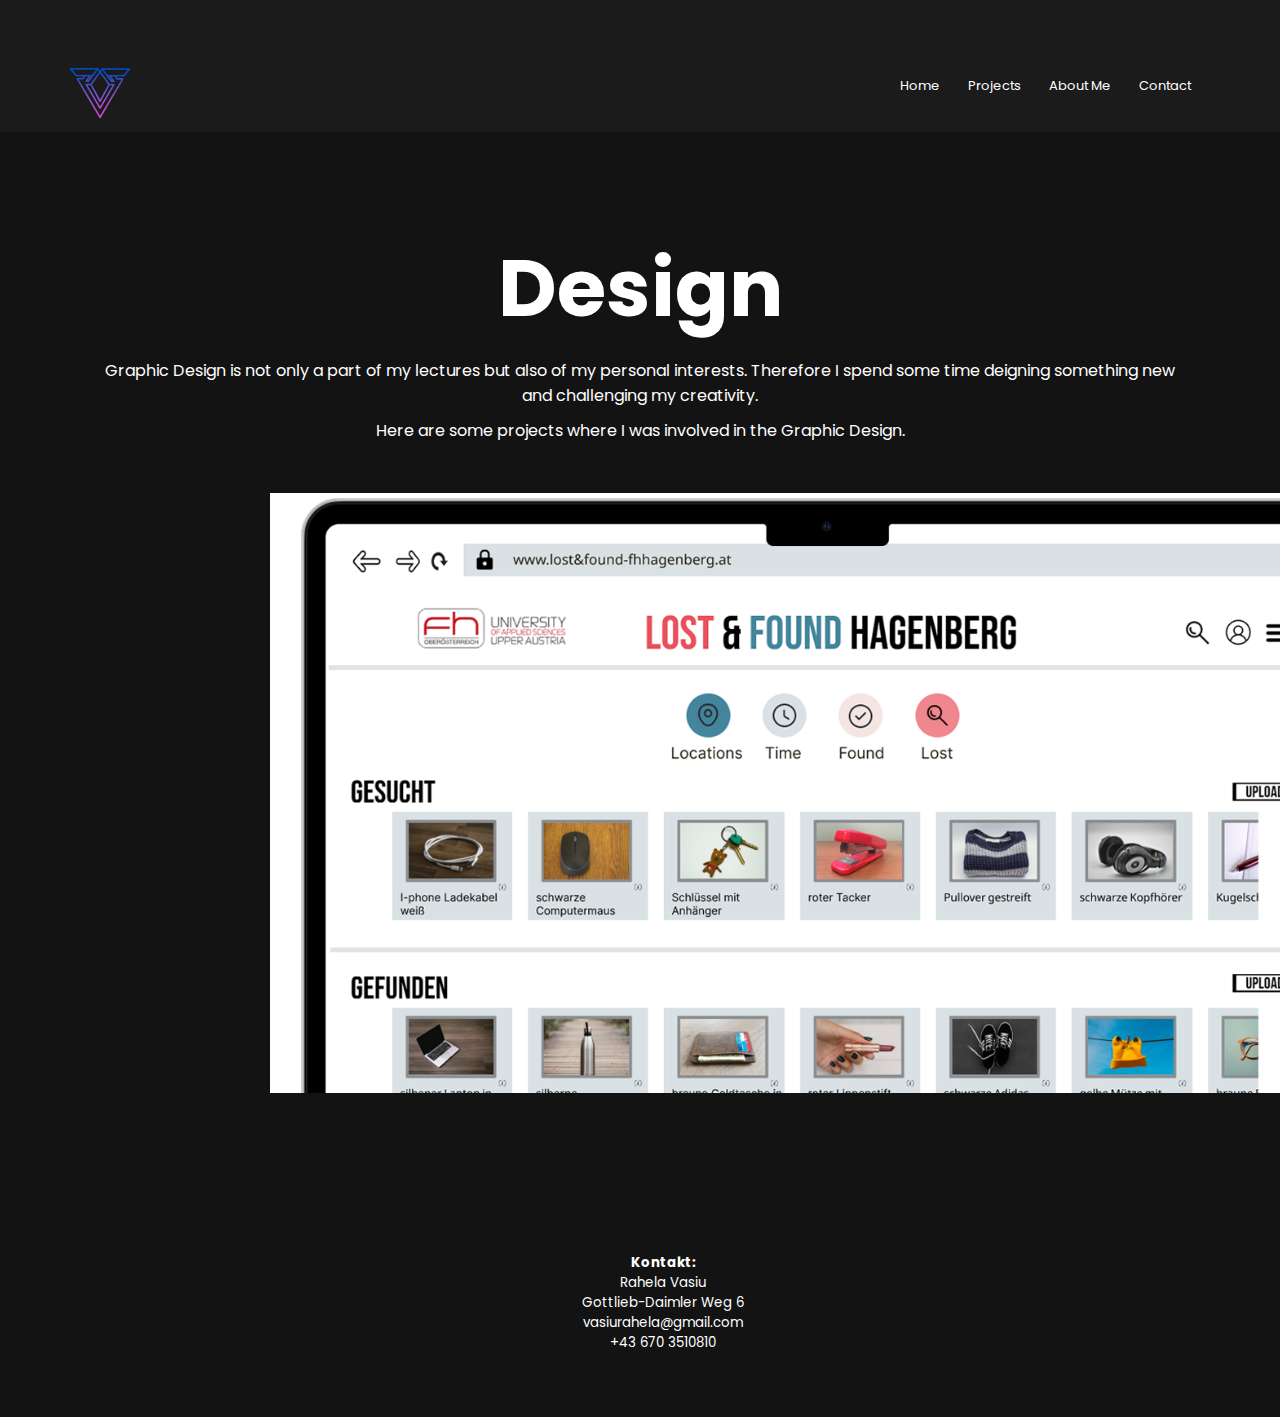
==== GD.html @ 2dabac11 "sth" ====
<!DOCTYPE html>
<html lang="en">
<head>
    <meta http-equiv="X-UA-Compatible" content="IE=edge">
    <meta name="viewport" content="width=device-width, initial-scale=1.0">
    <link rel="stylesheet" href="styles.css">
    <link rel="preconnect" href="https://fonts.googleapis.com">
    <link rel="preconnect" href="https://fonts.gstatic.com" crossorigin>
    <link rel="preconnect" href="https://fonts.googleapis.com">
    <link rel="preconnect" href="https://fonts.gstatic.com" crossorigin>
    <link href="https://fonts.googleapis.com/css2?family=Lato:wght@100;400;700&family=Poppins:wght@200&display=swap" rel="stylesheet">
    <link href="https://fonts.googleapis.com/css2?family=Poppins:wght@200&display=swap" rel="stylesheet">
    <link rel="stylesheet" href="owlcarousel/owl.carousel.min.css">
    <link rel="stylesheet" href="owlcarousel/owl.theme.default.min.css">
    <title>Rahela Vasiu</title>
    <link rel="icon" type="image/vnd.icon" href="logo.png">
</head>
<body>
    <header>
        <div class="logo">
            <a  href="index.html"><img src="logo.png"></a>
        </div>
        <nav>
           
            <div class="nav-links" id="navLinks">
                <ul>
                        <li><a href="index.html">Home</a></li>
                        <li><a href="Projects.html">Projects</a></li>
                        <li><a href="ME.html">About Me</a></li>
                        <li><a href="#Cnt">Contact</a></li>
                    </ul>
                </div>
                
            </div>

        </nav>
           
        </div>
    </header>

        </div>
    </div>
        <section class="Overview">
            <h1>Design</h1>
            <p>Graphic Design is not only a part of my lectures but also of my personal interests. Therefore I spend some time deigning something new and challenging my creativity.</p>
            <p>Here are some projects where I was involved in the Graphic Design.</p>
            <div class="w3-content w3-display-container">
                <img class="mySlides" src="lost.png">
                <img class="mySlides" src="1.png">
                <img class="mySlides" src="itproject.png">
                <div class="w3-center w3-display-bottommiddle" style="width:100%">
                  <span class="w3-badge demo w3-border" onclick="currentDiv(1)"></span>
                  <span class="w3-badge demo w3-border" onclick="currentDiv(2)"></span>
                  <span class="w3-badge demo w3-border" onclick="currentDiv(3)"></span>
                </div>
              </div>

            </section>
     
        <script src="main.js"></script>
        
</body>
<footer>
    <div class="Contact">
        <p id="Cnt"><strong>Kontakt:</strong><br>
            Rahela Vasiu<br>
            Gottlieb-Daimler Weg 6<br>
            vasiurahela@gmail.com<br>
            +43 670 3510810</p>
            <script src="jquery.min.js"></script>
        </div>
</footer>


</html>
---- styles.css ----
* {
  padding: 0;
  margin: 0;
  -webkit-font-smoothing: antialiased;
  }
  
.logo{
  margin-top: 2vh;
  margin-left: 20px;
}

nav{
    color: white;
    display:flex;
    padding: 2% 6%;
    justify-content: space-between;
    align-items: center;
    margin-top: 0;
}

.nav-links{
    flex: 1;
    text-align: right;
    color: white;
}

.nav-links ul li{
  list-style: none;
  display: inline-block;
  padding: 8px 12px;
  position: relative;
}
.nav-links ul li a{
  color: #fff;
  text-decoration: none;
  font-size: 13px;
}

.nav-links ul li::after{
  content: '';
  width: 0%;
  height: 2px;
  background: #124dc1;
  display: block;
  margin: auto;
}
.nav-links ul li:hover::after{
  width: 100%;
}
  
body{
    background-color: rgb(27, 27, 27);
    font-family: 'Poppins', sans-serif;
    height: 90%;
    width: 100%;

}

.content {
  float:left; 
  width: 50%;
  margin-left: 10px;
}

.AboutMe{
  margin-left: -5%;
  height: -20%;
}
.content2 {
  float:left; 
  width: 40%;
}

.Image{
  margin-left: 2%;
  margin-top: -21rem;
  width: 30%;
  height: auto;
}

.Image2{
  margin-left: 20%;
  margin-top: -13rem;
  width: 30%;
  height: auto;
}

.text{
  margin-left: 0%; 
}

.hero{
  padding-top: 12.5%;
  margin-left: 15%;
  margin-top: 4vh;
  margin-bottom: 35vh;   
}

.hero .right {
  color: var(--white);
  margin-top: -7rem;
}
.hero .right2 {
  color: var(--white);
  margin-top: -7rem;
  margin-left: -2%;
}

.hero .right h6, .right2 h6{
  font-size: 1.6rem;
  color: var(--primary);
  margin-bottom: 0.5rem;
}

.hero .right h1, .right2 h1{
    font-size: 4rem;
    font-weight: 100;
    line-height: 1.2;
    margin-bottom: 2rem;
    }
    .hero .right h1 span, .right h1 span{
    color: var(--primary);
    }


    .hero .right p, .right2 p{
    line-height: 1.9;
    margin-bottom: 2rem;
    }
    section{
      padding: 6rem;
      }
      section.about h1{
      margin-bottom: 1rem;
      font-size: 1.6rem;
      font-weight: 600;
      }
      section.about h1 span{
      color: var(--primary);
      }
      section.about h3{
      font-size: 1rem;
      margin-bottom: 1rem;
      font-weight: 600;
      }
      section.about p{
      font-family: 'Lato', sans-serif;
      color: var(--secondary);
      line-height: 1.9rem;
      margin-bottom: 2rem;
      }
      section.about .socials{
      display: flex;
      }
      section.about .socials a{
      display: flex;
      align-items: center;
      justify-content: center;
      width: 35px;
      margin-right: 0.8rem;
      border-radius: 50%;
      }
      section.about .socials a:hover{
      background: var(--primary);
      }
      section.Skills{
        background: rgb(17, 17, 17)
        }
        .Skills-head{
        color: rgb(153, 153, 153);
        text-align: center;
        margin-bottom: 0.5rem;
        line-height: 4rem;
        color: var(--primary);
        }
        .Skills-head + p{
        color: var(--white);
        font-family: 'Lato', sans-serif;
        margin-bottom: 1rem;
        text-align: center;
        margin-bottom: 6rem;
        font-weight: 400;
        }
        
        section.Skills .card-grid{
        display: grid;
        grid-template-columns: repeat(3,1fr);
        column-gap: 2rem;
        }

        section.Skills .card-grid .card{
        background: white;
        padding: 3rem 2rem;
        position: relative;
        text-align: center;
        transition: all .2s ease;
        }
        
        .card-grid .card h1{
        color: black;
        font-weight: 600;
        font-size: 1.2rem;
        margin-bottom: 0.5rem;
        }

        section.Skills .card-grid .card h2{
          color: black;
        font-weight: 600;
        font-size: 1.2rem;
        margin-bottom: 0.5rem;
        }
        section.Skills .card-grid .card p{
        font-family: 'Lato', sans-serif;
        color: black;
        line-height: 1.6;
        }
        section.Skills .card-grid .card:hover{
        background: var(--primary);
        }
        section.Skills .card-grid .card:hover h2{
        color: var(--white);
        }
        section.Skills .card-grid .card:hover p{
        color: var(--white);
        }
        @import 'utilities.css';
        :root{
        --primary: #124dc1;
        --bgDark: rgb(177, 177, 177);
        --white: rgb(250, 250, 250);
        --secondary:rgb(27, 27, 27);
        --bgLight: rgb(190, 181, 181);
        }
        .flex{
            display: flex;
            }
            .items-centre{
            align-items: center;
            }
            .justify-between{
            justify-content: space-between;
            }
            .justify-center{
            justify-content: center;
            }
            .justify-right{
            justify-content: right;
            }
            .btn{
            padding: 0.6rem 2rem;
            font-size: 1rem;
            font-weight: 600;
            border: 2px solid transparent;
            outline: none;
            cursor: pointer;
            text-transform: uppercase;
            transition: all .2s ease;
            }
            .btn-primary{
            background-color: var(--primary);
            color: var(--secondary);
            margin-top: -23rem;
            }
            .btn-primary:hover{
            background: transparent;
            border-color: var(--primary);
            color: var(--primary);
            }
            .flex-1{
            flex: 1;
            }
            .btn-secondary{
            background: transparent;
            color: var(--primary);
            border-color: var(--primary);
            }
            .btn-secondary:hover{
            background: var(--primary);
            color: var(--secondary);
            }
h1 {
  color: white;
}

p {
  color: white;
}

h2 {
  color: white;
}

h3 {
  color: white;
}

.about {
  height: 120%;
}

.logo {
  height: 20px;
}

img {
  height: 50px;
  margin-top: 50px;
  margin-left: 50px
}

.me {
  margin-top: 20%;
}


footer{
  height: max-content;
  background: rgb(19, 19, 19);
  text-align: center;
  padding:4rem;
  font-size: smaller;
  display: flex;
}

@import url(https://fonts.googleapis.com/css?family=Open+Sans:600);

.item-1, 
.item-2, 
.item-3 {
	position: absolute;
  border-width: 50%;
  display: flex;
  overflow: hidden;
	top: 42%;
  margin-left: -10.2%;
  width: 50%;
  color: var(--primary);
  font-size: 1.5em;

	animation-duration: 10s;
	animation-timing-function: ease-in-out;
	animation-iteration-count: infinite;
}

.item-1{
	animation-name: anim-1;
}

.item-2{
	animation-name: anim-2;
}

.item-3{
	animation-name: anim-3;
}

@keyframes anim-1 {
	0%, 8.3% { left: -100%; opacity: 0; }
  8.3%,25% { left: 25%; opacity: 1; }
  33.33%, 100% { left: 110%; opacity: 0; }
}

@keyframes anim-2 {
	0%, 33.33% { left: -100%; opacity: 0; }
  41.63%, 58.29% { left: 25%; opacity: 1; }
  66.66%, 100% { left: 110%; opacity: 0; }
}

@keyframes anim-3 {
	0%, 66.66% { left: -100%; opacity: 0; }
  74.96%, 91.62% { left: 25%; opacity: 1; }
  100% { left: 110%; opacity: 0; }
}

.info{
  max-width: 800px;
}

.text-box{
  width: 90%;
  color: #fff;
  position: relative;
  top: -50%;
  left: 50%;
  transform: translate(-50%, -50%);
  text-align: center;
}

.text-box h1{
  font-size: 4rem;
  font-weight: 10;
  line-height: 1.2;
  margin-bottom: 2rem;
}
.text-box p{
  color: #fff;
  font-size: 20px;
  line-height: 1.9;
  margin-bottom: 2rem;
}

.Contact{
  align-items: center;
}

.hero .right3 {
  color: var(--white);
  margin-top: -7rem;
}

.hero .right3 h6{
  font-size: 1.6rem;
  color: var(--primary);
  margin-bottom: 0.5rem;
}

.hero .right3 h1{
    font-size: 4rem;
    font-weight: 100;
    line-height: 1.2;
    margin-bottom: 2rem;
    }
    .hero .right3 h1 span{
    color: var(--primary);
    }

    .hero .right3 p{
    line-height: 1.9;
    margin-bottom: 2rem;
    }

    .content3 {
      float:left; 
      width: 100%;
      margin-left: 10px;
      align-items: center;
    }
    .btn3{
      padding: 0.6rem 2rem;
      font-size: 1rem;
      font-weight: 600;
      border: 2px solid transparent;
      outline: none;
      cursor: pointer;
      text-transform: uppercase;
      transition: all .2s ease;
      }
      .btn3-secondary{
      background: transparent;
      color: var(--primary);
      border-color: var(--primary);
      }
      .btn3-secondary:hover{
      background: var(--primary);
      color: var(--secondary);
      }

      .mySlides{
        height: 600px;
        align-items: center;
        margin-left: 16%;
      }

      .Overview h1{
        font-size: 80px;
        text-align: center;
      }

      .Overview{
        background-color: rgb(19, 19, 19);
      }

      .GraphicDesign h6{
        margin-top: 10px;
      }

      .mySlides1{
        height: 600px;
        align-items: center;
        margin-left: 16%;
      }

    .Contact{
      align-items: center;
      margin-left: 45%;
    }

    .blondie{
      height: 400px;
    }

.music{
  width: 100%;
  height: auto;
  margin-left: 10px;
  margin-top: 80px;
}

.Overview p{
  text-align: center;
  margin-top: 10px;
}
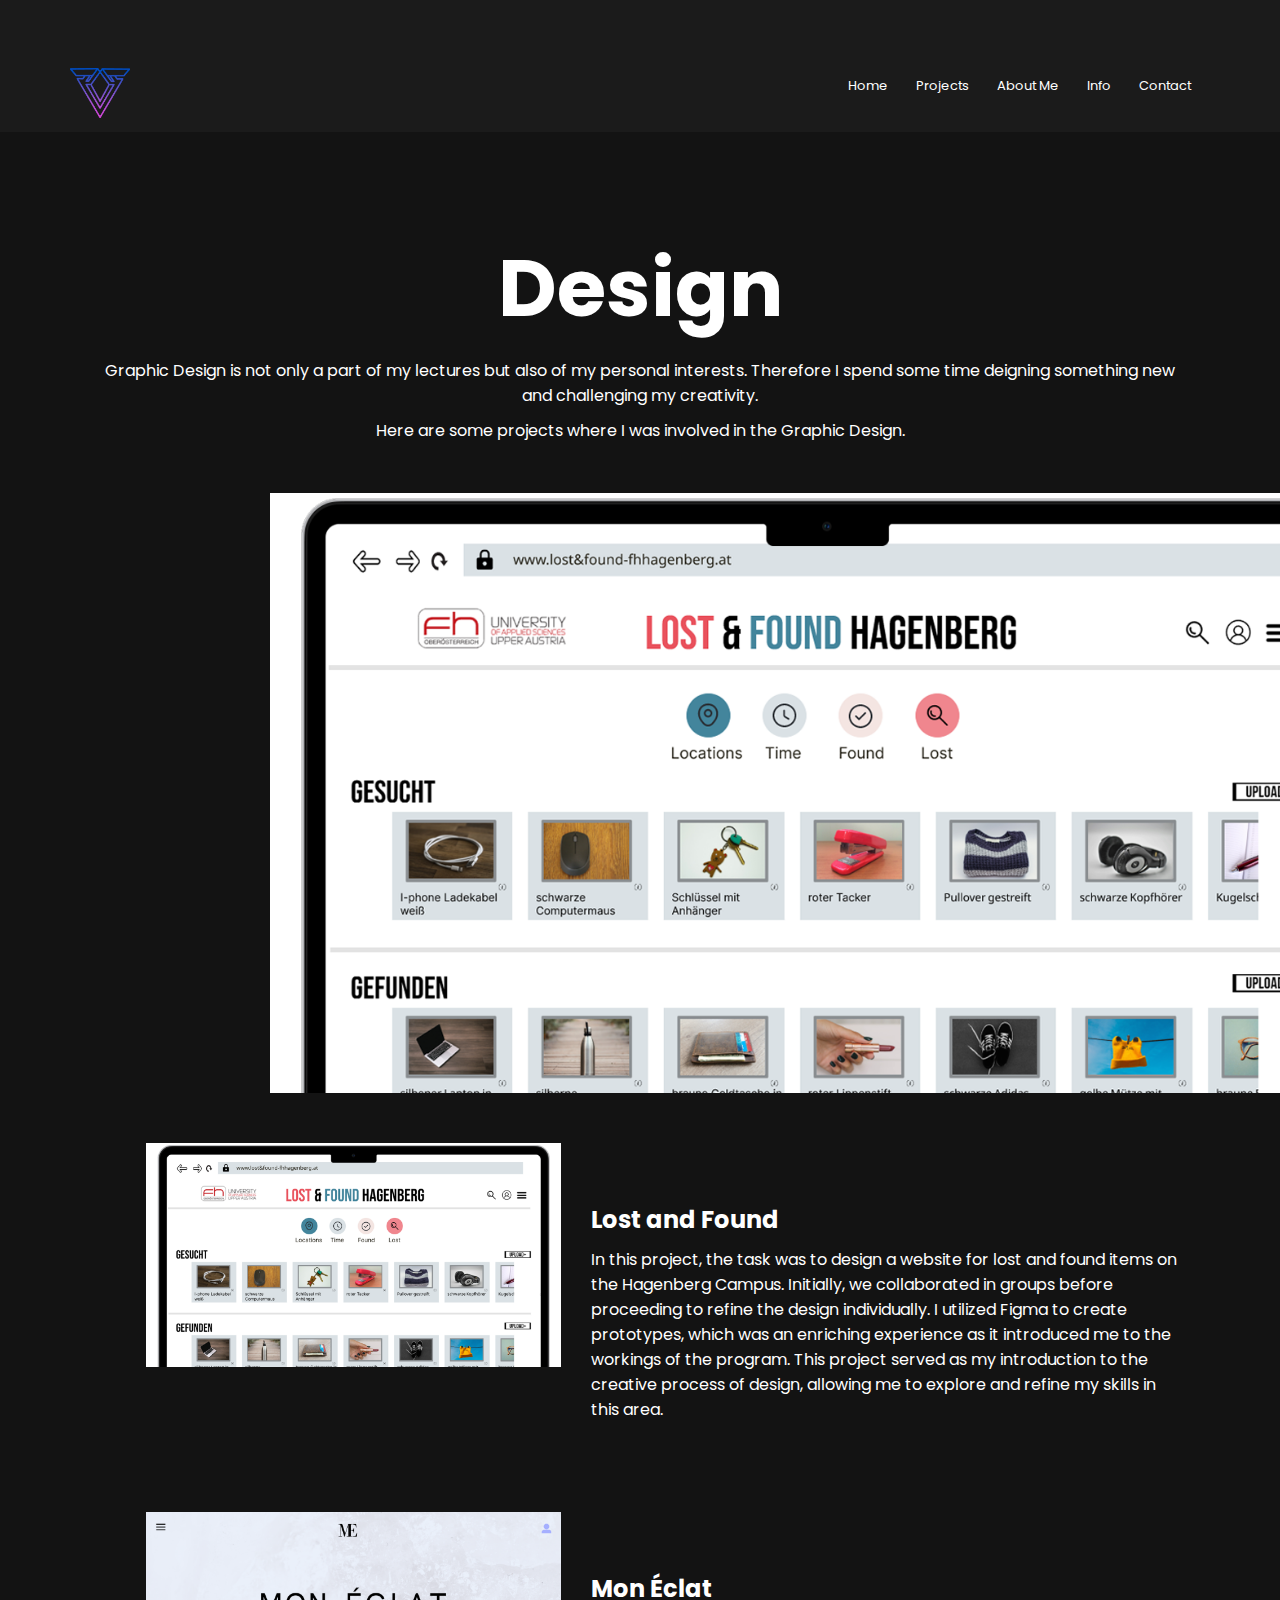
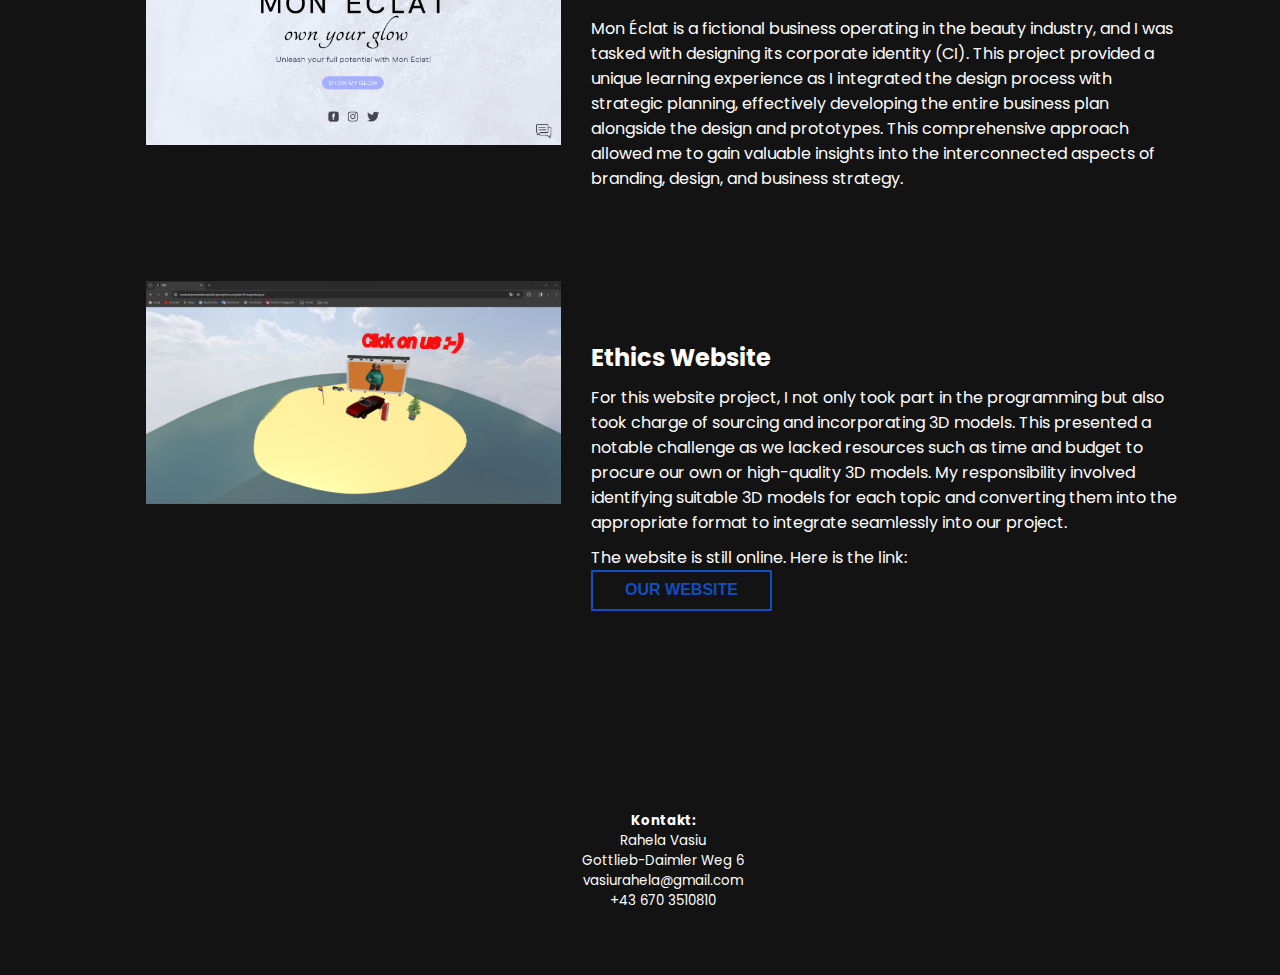
==== commit 148734d2: "new updates" ====
--- a/GD.html
+++ b/GD.html
@@ -10,8 +10,7 @@
     <link rel="preconnect" href="https://fonts.gstatic.com" crossorigin>
     <link href="https://fonts.googleapis.com/css2?family=Lato:wght@100;400;700&family=Poppins:wght@200&display=swap" rel="stylesheet">
     <link href="https://fonts.googleapis.com/css2?family=Poppins:wght@200&display=swap" rel="stylesheet">
-    <link rel="stylesheet" href="owlcarousel/owl.carousel.min.css">
-    <link rel="stylesheet" href="owlcarousel/owl.theme.default.min.css">
+
     <title>Rahela Vasiu</title>
     <link rel="icon" type="image/vnd.icon" href="logo.png">
 </head>
@@ -27,7 +26,8 @@
                         <li><a href="index.html">Home</a></li>
                         <li><a href="Projects.html">Projects</a></li>
                         <li><a href="ME.html">About Me</a></li>
-                        <li><a href="#Cnt">Contact</a></li>
+                        <li><a href="info.html">Info</a></li>
+                        <li><a href="Contact.html">Contact</a></li>
                     </ul>
                 </div>
                 
@@ -55,6 +55,38 @@
                 </div>
               </div>
 
+              <div class="details">
+                <div class="image-container">
+                    <img src="lost.png" alt="Beschreibung des Bildes" class="image">
+                </div>
+                <div class="description">
+                    <h2>Lost and Found</h2>
+                    <p>In this project, the task was to design a website for lost and found items on the Hagenberg Campus. Initially, we collaborated in groups before proceeding to refine the design individually. I utilized Figma to create prototypes, which was an enriching experience as it introduced me to the workings of the program. This project served as my introduction to the creative process of design, allowing me to explore and refine my skills in this area.</p>
+                </div>
+            </div>     
+            
+            <div class="details">
+                <div class="image-container">
+                    <img src="moneclat1.png" alt="Beschreibung des Bildes" class="image">
+                </div>
+                <div class="description">
+                    <h2>Mon Éclat</h2>
+                    <p>Mon Éclat is a fictional business operating in the beauty industry, and I was tasked with designing its corporate identity (CI). This project provided a unique learning experience as I integrated the design process with strategic planning, effectively developing the entire business plan alongside the design and prototypes. This comprehensive approach allowed me to gain valuable insights into the interconnected aspects of branding, design, and business strategy.</p>
+                </div>
+            </div>    
+
+            <div class="details">
+                <div class="image-container">
+                    <img src="itproject.png" alt="Beschreibung des Bildes" class="image">
+                </div>
+                <div class="description">
+                    <h2>Ethics Website</h2>
+                    <p>For this website project, I not only took part in the programming but also took charge of sourcing and incorporating 3D models. This presented a notable challenge as we lacked resources such as time and budget to procure our own or high-quality 3D models. My responsibility involved identifying suitable 3D models for each topic and converting them into the appropriate format to integrate seamlessly into our project.</p>
+                    <p>The website is still online. Here is the link:</p>
+                    <a href="https://mediarepresentationpublicperception.projekte.fh-hagenberg.at/"> <button class="btn btn-secondary">Our Website</button></a>
+                </div>
+            </div>    
+
             </section>
      
         <script src="main.js"></script>
--- a/styles.css
+++ b/styles.css
@@ -47,28 +47,41 @@
 .nav-links ul li:hover::after{
   width: 100%;
 }
+
+.welcome {
+  background-image: url("bck2.png");
+  background-size: cover;
+  opacity: 30%;
+  position: absolute;
+  top: 0;
+  left: 0;
+  width: 100%;
+  height: 100%;
   
+}
+
 body{
     background-color: rgb(27, 27, 27);
     font-family: 'Poppins', sans-serif;
-    height: 90%;
+    height: 100vh;
     width: 100%;
 
 }
 
 .content {
   float:left; 
-  width: 50%;
+  width: 45%;
   margin-left: 10px;
+  margin-right: 20px;
 }
 
 .AboutMe{
-  margin-left: -5%;
-  height: -20%;
+  margin-left: -3%;
+  height: -35%;
 }
 .content2 {
   float:left; 
-  width: 40%;
+  width: 30%;
 }
 
 .Image{
@@ -259,7 +272,7 @@
             .btn-primary{
             background-color: var(--primary);
             color: var(--secondary);
-            margin-top: -23rem;
+            margin-top: 10rem;
             }
             .btn-primary:hover{
             background: transparent;
@@ -311,6 +324,7 @@
 .me {
   margin-top: 20%;
 }
+
 
 
 footer{
@@ -486,17 +500,62 @@
     }
 
     .blondie{
-      height: 400px;
-    }
-
-.music{
-  width: 100%;
-  height: auto;
+      height: 500px;
+      display: flex;
+      margin-left: 25px;
+    }
+    .music{
+      width: 90%;
+      height: auto;
+      margin-left: 10px;
+      margin-top: 30px;
+    }
+
+.java{
   margin-left: 10px;
-  margin-top: 80px;
+  height: 550px;
 }
 
 .Overview p{
   text-align: center;
   margin-top: 10px;
-}+}
+
+.details {
+  display: flex;
+  padding-bottom: 40px;
+}
+
+.image-container {
+  flex: 0.7;
+}
+
+.image {
+  width: 100%; 
+  height: auto; 
+}
+
+.description {
+  flex: 1;
+  margin-top: 10%;
+  margin-left: 60px;
+  padding-left: 20px;
+}
+
+.Impressum{
+  margin-left: 20px;
+  margin-bottom: 30px;
+}
+
+footer p {
+  align-items: center;
+}
+
+.description p{
+  text-align: left;
+}
+
+.Learnmore button{
+  margin-left: 45%;
+  margin-top: 5%;
+}
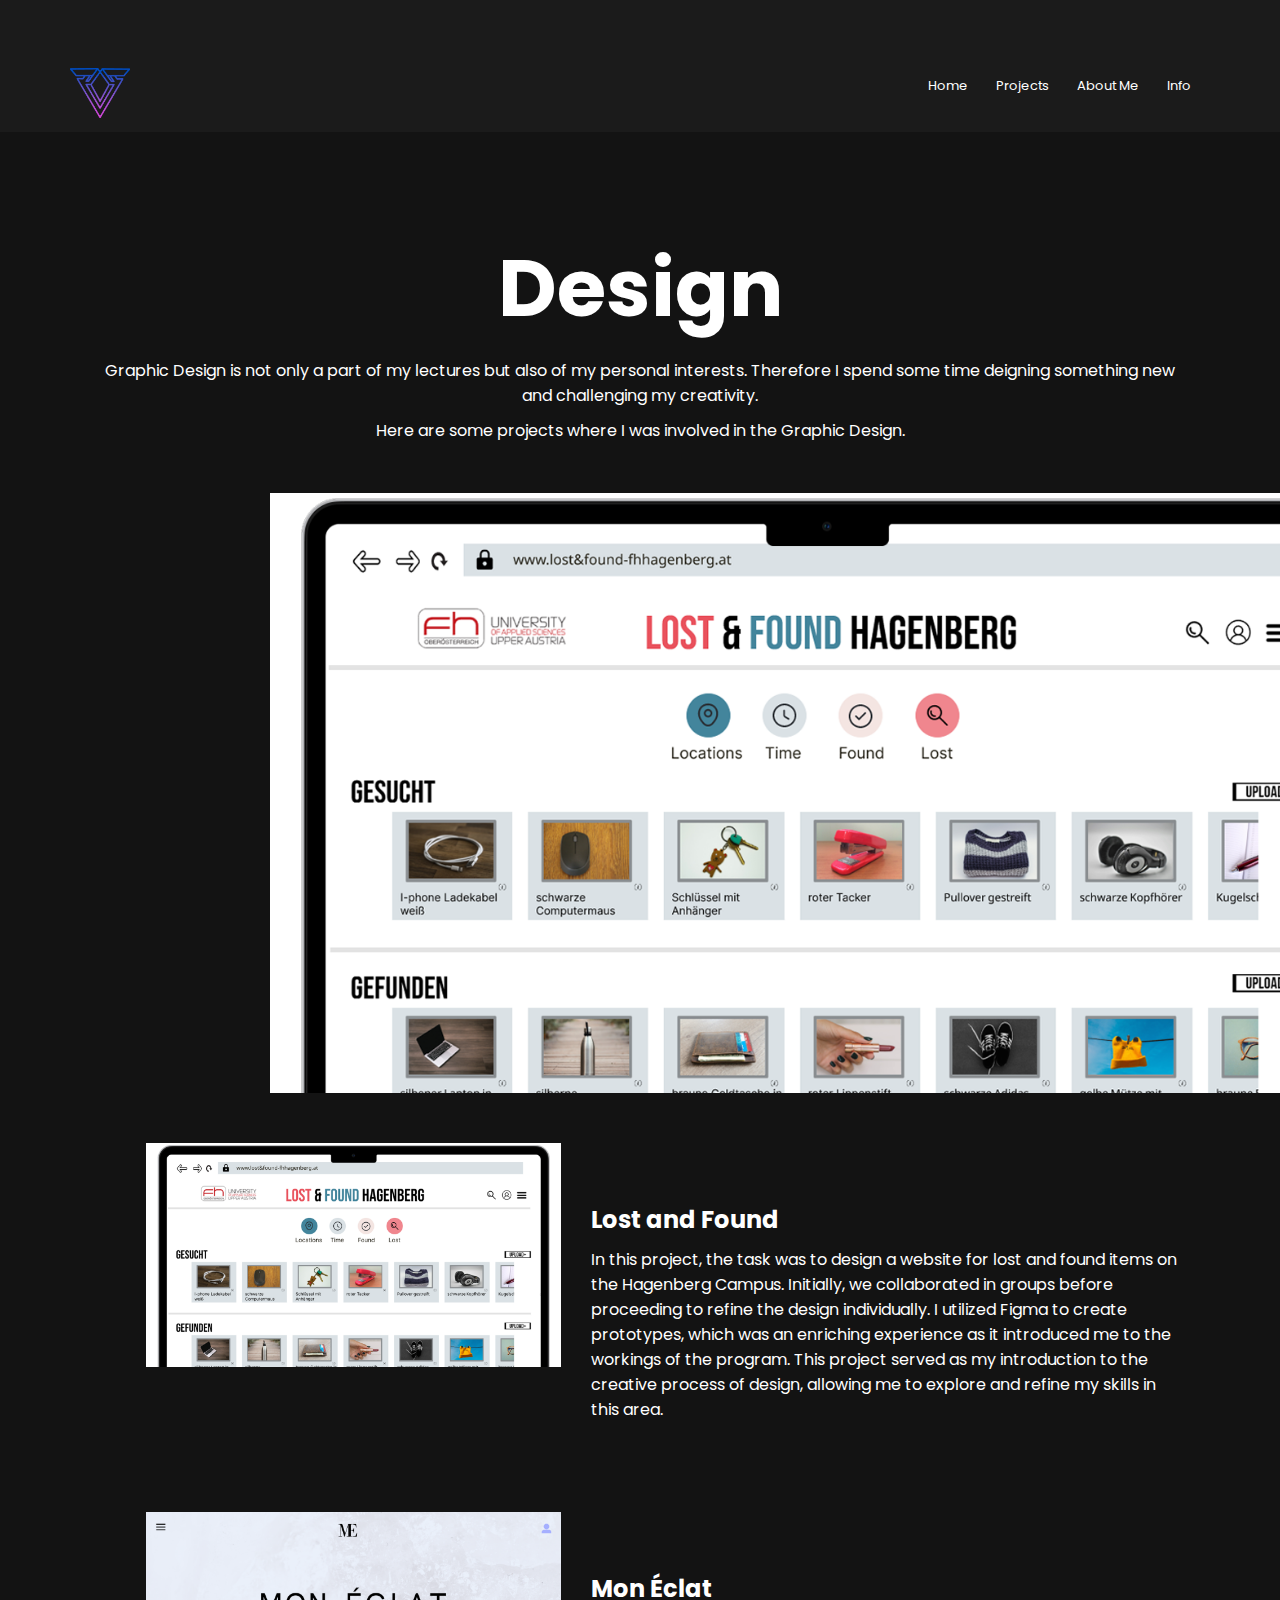
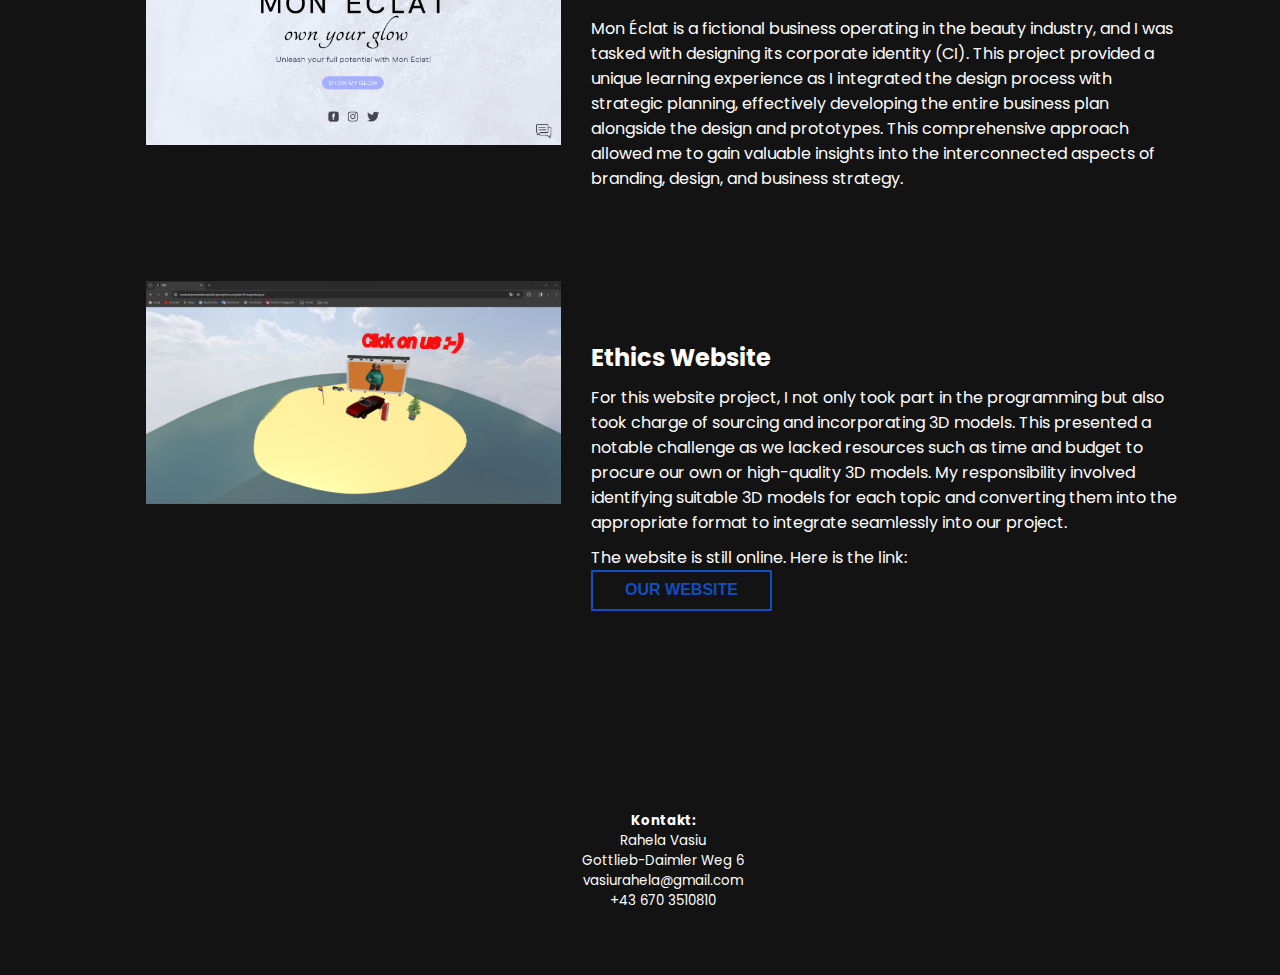
==== commit c52d9d49: "new" ====
--- a/GD.html
+++ b/GD.html
@@ -27,7 +27,6 @@
                         <li><a href="Projects.html">Projects</a></li>
                         <li><a href="ME.html">About Me</a></li>
                         <li><a href="info.html">Info</a></li>
-                        <li><a href="Contact.html">Contact</a></li>
                     </ul>
                 </div>
                 
--- a/styles.css
+++ b/styles.css
@@ -63,7 +63,7 @@
 body{
     background-color: rgb(27, 27, 27);
     font-family: 'Poppins', sans-serif;
-    height: 100vh;
+    min-height: 100vh;
     width: 100%;
 
 }
@@ -329,12 +329,24 @@
 
 footer{
   height: max-content;
+  width: 100%;
+  box-sizing: border-box;
   background: rgb(19, 19, 19);
-  text-align: center;
   padding:4rem;
   font-size: smaller;
   display: flex;
-}
+  position: absolute;
+  margin-top: auto;
+}
+
+footer p{
+  text-align: center;
+}
+
+.indexfooter{
+  margin-left: 43%;
+}
+
 
 @import url(https://fonts.googleapis.com/css?family=Open+Sans:600);
 
@@ -390,6 +402,8 @@
   max-width: 800px;
 }
 
+
+
 .text-box{
   width: 90%;
   color: #fff;
@@ -559,3 +573,8 @@
   margin-left: 45%;
   margin-top: 5%;
 }
+
+.grid_br {
+  color: white;
+}
+
